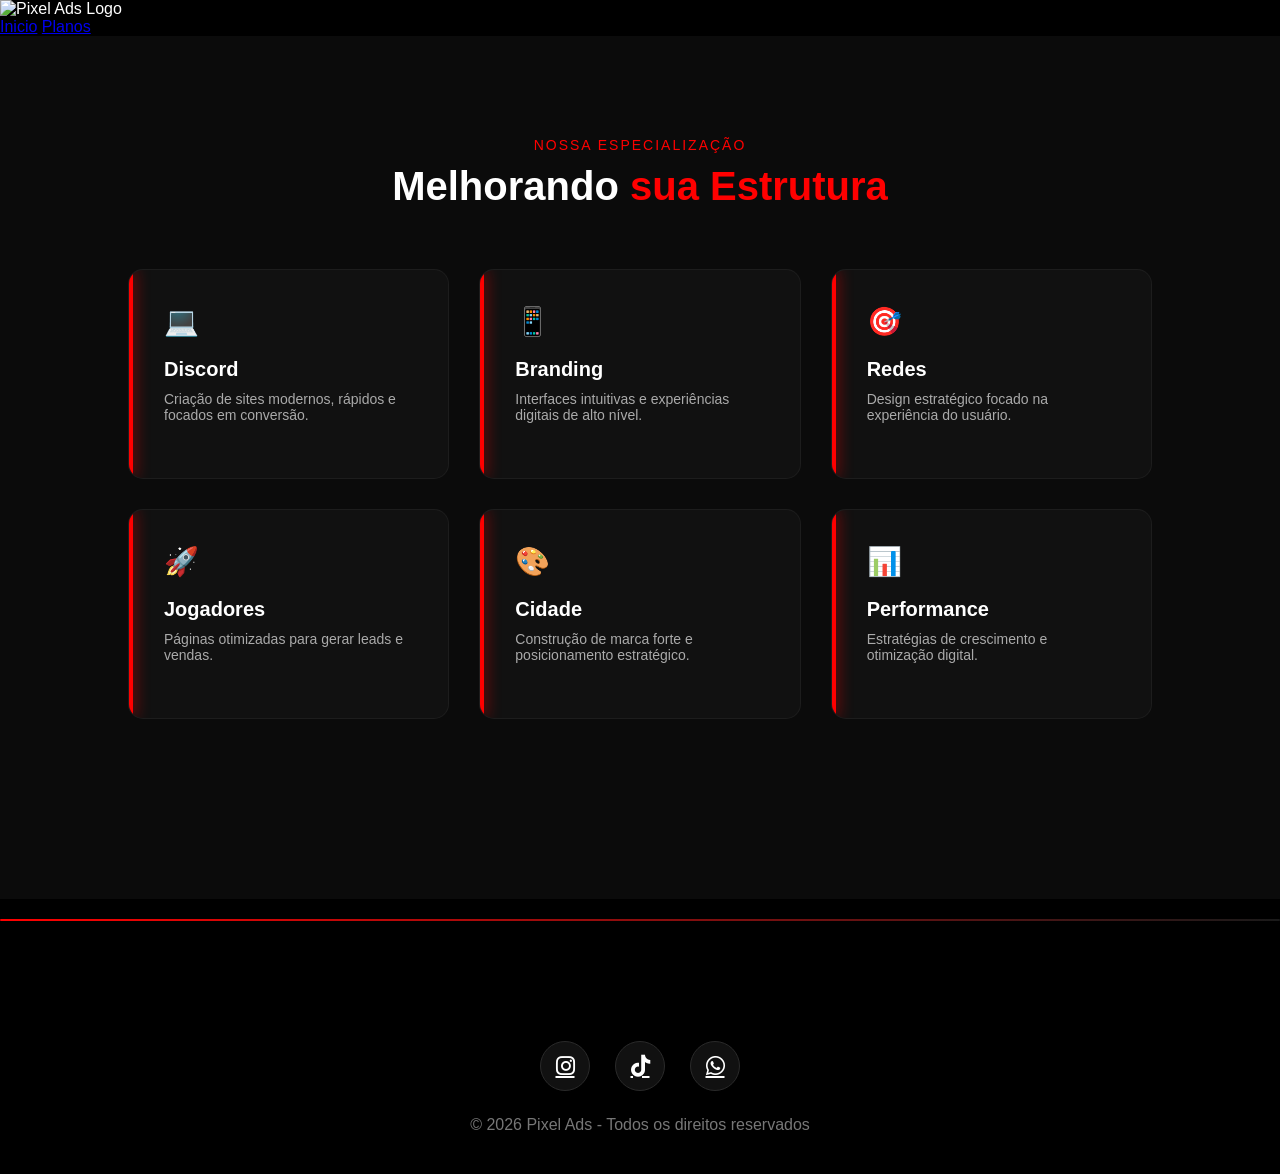
==== estrutura.html @ 41aa0699 "Add files via upload" ====
<!DOCTYPE html>
<html lang="pt-br">
<head>
<meta charset="UTF-8">
<meta name="viewport" content="width=device-width, initial-scale=1.0">
<title>Termos de Uso - Pixel Ads</title>

<link rel="icon" href="assets/icon.png" type="image/png">
<link rel="stylesheet" href="css/style.css">
<link rel="shortcut icon" href="assets/icon.png" type="image/png">
<link rel="stylesheet" href="https://cdnjs.cloudflare.com/ajax/libs/font-awesome/6.5.0/css/all.min.css">

<style>
*{margin:0;padding:0;box-sizing:border-box;font-family:'Montserrat',sans-serif;}
body{background:#000000;color:#fff;overflow-x:hidden;}


/* FOOTER */
footer{
padding:40px;
text-align:center;
background:#000;
color:#777;
margin-top:60px;
}

.footer-social{
margin-bottom:25px;
}

.footer-social h3{
color:#fff;
margin-bottom:20px;
}

.social-icons{
display:flex;
justify-content:center;
gap:25px;
margin-bottom:20px;
}

.social-icons a{
width:50px;
height:50px;
display:flex;
align-items:center;
justify-content:center;
background:#111;
border-radius:50%;
color:#fff;
font-size:22px;
transition:0.3s;
border:1px solid #2a2a2a;
}

.social-icons a:hover{
background:#ff0000;
transform:translateY(-6px);
box-shadow:0 10px 25px rgba(255,0,0,0.5);
}

@media(max-width:768px){
.terms-section{padding:120px 6% 60px 6%;}
}

.services {
  background: #0b0b0b;
  padding: 100px 10%;
  color: #fff;
  text-align: center;
}

.services-header .services-sub {
  color: #ff0000;
  font-size: 14px;
  letter-spacing: 2px;
  text-transform: uppercase;
}

.services-header h2 {
  font-size: 40px;
  margin-top: 10px;
  font-weight: 700;
}

.services-header h2 span {
  color: #ff0000;
}

.services-grid {
  display: grid;
  grid-template-columns: repeat(auto-fit, minmax(280px, 1fr));
  gap: 30px;
  margin-top: 60px;
}

.service-card {
  background: #111;
  padding: 35px;
  border-radius: 15px;
  text-align: left;
  position: relative;
  transition: 0.4s ease;
  border: 1px solid rgba(255,255,255,0.05);
  overflow: hidden;
}

.service-card::before {
  content: "";
  position: absolute;
  left: 0;
  top: 0;
  width: 4px;
  height: 100%;
  background: #ff0000;
  box-shadow: 0 0 15px #ff0000;
}

.service-card:hover {
  transform: translateY(-8px);
  box-shadow: 0 10px 50px rgba(255, 255, 255, 0.062);
}

.service-card .icon {
  font-size: 28px;
  margin-bottom: 20px;
  color: #ff0000;
}

.service-card h3 {
  font-size: 20px;
  margin-bottom: 10px;
}

.service-card p {
  font-size: 14px;
  color: #aaa;
  margin-bottom: 20px;
}

.services-footer {
  margin-top: 80px;
}

.services-footer h2 {
  font-size: 36px;
  font-weight: 700;
}

.services-footer span {
  color: #ff0000;
}

</style>
</head>

<header>
<div class="logo">
<img src="assets/logo.png" alt="Pixel Ads Logo">
</div>
<nav>
<a href="https://weslleybns.github.io/pixelads">Inicio</a>
<a href="planos.html">Planos</a>
</nav>
</header>

<section class="services">
  <div class="services-header">
    <span class="services-sub">Nossa especialização</span>
    <h2>Melhorando <span>sua Estrutura</span></h2>
  </div>

  <div class="services-grid">

    <div class="service-card">
      <div class="icon">💻</div>
      <h3>Discord</h3>
      <p>Criação de sites modernos, rápidos e focados em conversão.</p>
    </div>

    <div class="service-card">
      <div class="icon">📱</div>
      <h3>Branding</h3>
      <p>Interfaces intuitivas e experiências digitais de alto nível.</p>
    </div>

    <div class="service-card">
      <div class="icon">🎯</div>
      <h3>Redes</h3>
      <p>Design estratégico focado na experiência do usuário.</p>
    </div>

    <div class="service-card">
      <div class="icon">🚀</div>
      <h3>Jogadores</h3>
      <p>Páginas otimizadas para gerar leads e vendas.</p>
    </div>

    <div class="service-card">
      <div class="icon">🎨</div>
      <h3>Cidade</h3>
      <p>Construção de marca forte e posicionamento estratégico.</p>
    </div>

    <div class="service-card">
      <div class="icon">📊</div>
      <h3>Performance</h3>
      <p>Estratégias de crescimento e otimização digital.</p>
    </div>

  </div> 

  <div class="services-footer"> 
    <h2><span></span></h2> <!-- SEM TEXTO -->
  </div>
</section>

<hr style="border: none; height: 2px; background: linear-gradient(to right, #ff0000, #ffffff1a); margin: 20px 0; border-radius: 2px;">

<footer>
<div class="footer-social">
<h3></h3>
<div class="social-icons">
<a href="https://instagram.com/pixeladsgg"><i class="fab fa-instagram"></i></a>
<a href="https://tiktok.com/@pixeladsgg"><i class="fab fa-tiktok"></i></a>
<a href="https://wa.me/5511955793218"><i class="fab fa-whatsapp"></i></a>
</div>
</div>
© 2026 Pixel Ads - Todos os direitos reservados
</footer>

</body>
</html>
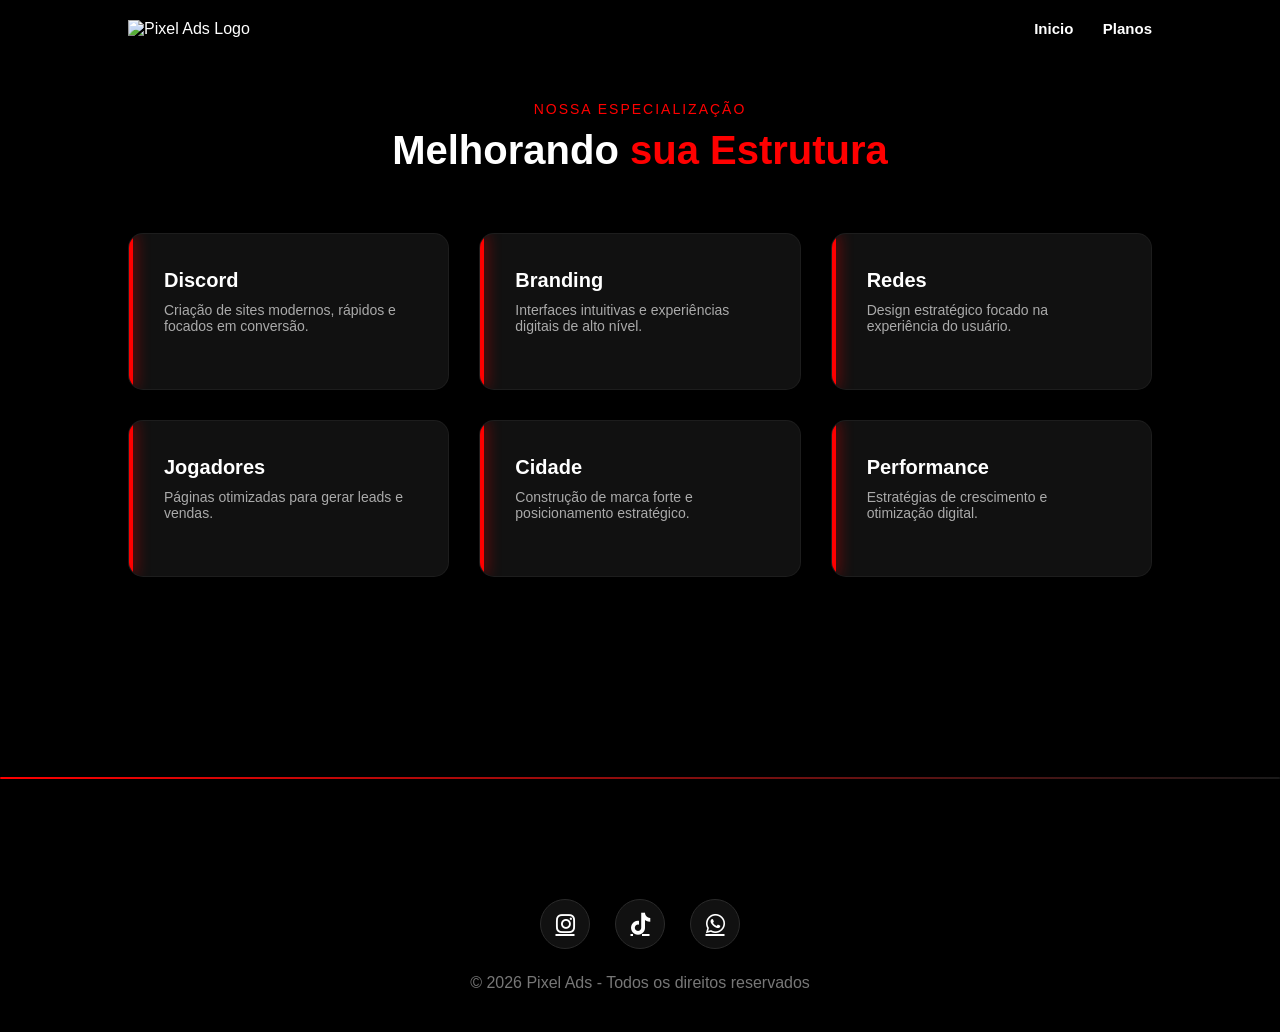
==== commit 7a280724: "Update estrutura.html" ====
--- a/estrutura.html
+++ b/estrutura.html
@@ -63,7 +63,7 @@
 @media(max-width:768px){
 .terms-section{padding:120px 6% 60px 6%;}
 }
-
+/* TEXTO & CARDS */
 .services {
   background: #0b0b0b;
   padding: 100px 10%;
@@ -174,37 +174,31 @@
   <div class="services-grid">
 
     <div class="service-card">
-      <div class="icon">💻</div>
       <h3>Discord</h3>
       <p>Criação de sites modernos, rápidos e focados em conversão.</p>
     </div>
 
     <div class="service-card">
-      <div class="icon">📱</div>
       <h3>Branding</h3>
       <p>Interfaces intuitivas e experiências digitais de alto nível.</p>
     </div>
 
     <div class="service-card">
-      <div class="icon">🎯</div>
       <h3>Redes</h3>
       <p>Design estratégico focado na experiência do usuário.</p>
     </div>
 
     <div class="service-card">
-      <div class="icon">🚀</div>
       <h3>Jogadores</h3>
       <p>Páginas otimizadas para gerar leads e vendas.</p>
     </div>
 
     <div class="service-card">
-      <div class="icon">🎨</div>
       <h3>Cidade</h3>
       <p>Construção de marca forte e posicionamento estratégico.</p>
     </div>
 
     <div class="service-card">
-      <div class="icon">📊</div>
       <h3>Performance</h3>
       <p>Estratégias de crescimento e otimização digital.</p>
     </div>
@@ -231,4 +225,4 @@
 </footer>
 
 </body>
-</html>+</html>
--- a/css/style.css
+++ b/css/style.css
@@ -0,0 +1,752 @@
+:root{
+  --primary:#ff0000;
+  --dark:#000;
+  --text:#fff;
+  --gray:#ccc;
+}
+
+*{
+margin:0;
+padding:0;
+box-sizing:border-box;
+font-family:'Montserrat',sans-serif;
+}
+
+body{
+background:#000;
+color:#fff;
+overflow-x:hidden;
+}
+
+/* CABEÇALHO */
+header{
+padding:20px 10%;
+display:flex;
+justify-content:space-between;
+align-items:center;
+position:fixed;
+width:100%;
+top:0;
+z-index:1000;
+background:#000;
+backdrop-filter:blur(6px);
+}
+
+.logo img{
+height:45px;
+transition:0.3s;
+}
+
+.logo img:hover{
+transform:scale(1.05);
+}
+
+nav a{
+color:#fff;
+text-decoration:none;
+margin-left:25px;
+font-weight:600;
+position:relative;
+padding-bottom:6px;
+font-size:15px;
+}
+
+nav a::after{
+content:"";
+position:absolute;
+left:0;
+bottom:0;
+width:0;
+height:3px;
+background:#ff0000;
+transition:0.3s;
+border-radius:3px;
+}
+
+nav a:hover::after{
+width:100%;
+}
+
+/* HERO */
+.hero{
+min-height:50vh;
+display:flex;
+flex-direction:column;
+justify-content:center;
+align-items:center;
+text-align:center;
+padding:20px;
+margin-top:80px;
+}
+
+.hero h2{
+font-size:42px;
+margin-bottom:20px;
+}
+
+.hero p{
+max-width:600px;
+margin-bottom:30px;
+color:#ccc;
+}
+
+.btn{
+padding:16px 35px;
+background:#ff0000;
+border:none;
+color:#fff;
+font-weight:700;
+cursor:pointer;
+border-radius:50px;
+transition:0.3s;
+box-shadow:0 0 15px rgba(255,0,0,0.4);
+
+text-decoration: none;
+display: inline-block; 
+}
+
+.btn:hover{
+transform:scale(1.08);
+box-shadow:0 0 20px rgba(255,0,0,0.9);
+}
+
+/* PLANOS */
+.pricing{
+background:#000;
+padding:100px 5%;
+}
+
+.pricing-container{
+display:flex;
+gap:40px;
+justify-content:center;
+flex-wrap:wrap;
+}
+
+.pricing-card{
+background:#fff;
+width:320px;
+padding:30px;
+border-radius:16px;
+position:relative;
+transition:0.3s;
+box-shadow:0 10px 30px rgba(0,0,0,0.15);
+}
+
+.pricing-card:hover{
+transform:translateY(-10px);
+box-shadow:0 20px 40px rgba(0,0,0,0.25);
+}
+
+.badge{
+position:absolute;
+top:-12px;
+right:20px;
+background:#ff0000;
+color:#fff;
+padding:6px 12px;
+font-size:12px;
+border-radius:20px;
+font-weight:bold;
+}
+
+.price{
+font-size:15px;
+font-weight:bold;
+color:#111;
+margin-bottom:10px;
+}
+
+.pricing-card h3{
+font-size:22px;
+font-weight:700;
+color:#111;
+margin:10px 0;
+}
+
+.desc{
+font-size:14px;
+color:#666;
+margin-bottom:20px;
+}
+
+.pricing-card ul{
+list-style:none;
+margin-bottom:25px;
+}
+
+.pricing-card ul li{
+margin-bottom:10px;
+font-size:14px;
+color:#111;
+position:relative;
+padding-left:25px;
+}
+
+.pricing-card ul li::before{
+content:"✔";
+position:absolute;
+left:0;
+color:#ff0000;
+font-weight:bold;
+}
+
+.pricing-card button{
+width:100%;
+background:#ff0000;
+color:#fff;
+border:none;
+padding:14px;
+border-radius:8px;
+font-weight:bold;
+cursor:pointer;
+transition:0.3s;
+}
+
+.pricing-card button:hover{
+opacity:0.9;
+}
+
+/* FEEDBACK */
+.section{
+padding:100px 10%;
+text-align:center;
+}
+
+.section h2{
+font-size:32px;
+margin-bottom:30px;
+}
+
+.feedback-wrapper{
+display:flex;
+justify-content:center;
+gap:50px;
+flex-wrap:wrap;
+margin-top:60px;
+}
+
+.feedback-section{
+position:relative;
+width:300px;
+height:210px;
+overflow:hidden;
+}
+
+.testimonial-card{
+position:absolute;
+width:100%;
+background:#111;
+border:1px solid #2a2a2a;
+border-radius:16px;
+padding:20px;
+opacity:0;
+transform:translateY(20px);
+transition:0.5s;
+}
+
+.testimonial-card.active{
+opacity:1;
+transform:translateY(0);
+}
+
+.stars{
+color:#facc15;
+margin-bottom:10px;
+}
+
+.testimonial-card p{
+color:#ccc;
+font-style:italic;
+margin-bottom:15px;
+}
+
+.testimonial-footer{
+display:flex;
+justify-content:space-between;
+align-items:center;
+}
+
+.user-info p:first-child{
+font-weight:600;
+}
+
+.user-info p:last-child{
+color:#777;
+font-size:0.8rem;
+}
+
+.quote{
+background:#ff0000;
+padding:10px;
+border-radius:100%;
+display:flex;
+align-items:center;
+justify-content:center;
+box-shadow:0 0 10px rgba(255,0,0,0.9);
+}
+
+/* FAQ */
+.faq-container{
+max-width:760px;
+margin:60px auto 0;
+}
+
+.faq-item{
+background:#1e1e1e;
+border-radius:16px;
+margin-bottom:16px;
+border:1px solid #2a2a2a;
+overflow:hidden;
+}
+
+.faq-question{
+width:100%;
+background:none;
+border:none;
+color:#fff;
+text-align:left;
+padding:22px;
+font-size:1rem;
+font-weight:600;
+cursor:pointer;
+display:flex;
+justify-content:space-between;
+align-items:center;
+}
+
+.faq-question span{
+transition:0.3s;
+}
+
+.faq-item.active .faq-question span{
+transform:rotate(45deg);
+}
+
+.faq-answer{
+max-height:0;
+overflow:hidden;
+opacity:0;
+padding:0 22px;
+background:#151515;
+color:#ccc;
+transition:0.4s;
+}
+
+.faq-item.active .faq-answer{
+padding:18px 22px;
+max-height:400px;
+opacity:1;
+}
+
+/* FOOTER */
+footer{
+padding:40px;
+text-align:center;
+background:#000;
+color:#777;
+margin-top:60px;
+}
+
+.footer-social{
+margin-bottom:25px;
+}
+
+.footer-social h3{
+color:#fff;
+margin-bottom:20px;
+}
+
+.social-icons{
+display:flex;
+justify-content:center;
+gap:25px;
+margin-bottom:20px;
+}
+
+.social-icons a{
+width:50px;
+height:50px;
+display:flex;
+align-items:center;
+justify-content:center;
+background:#111;
+border-radius:50%;
+color:#fff;
+font-size:22px;
+transition:0.3s;
+border:1px solid #2a2a2a;
+}
+
+.social-icons a:hover{
+background:#ff0000;
+transform:translateY(-6px);
+box-shadow:0 10px 25px rgba(255,0,0,0.5);
+}
+
+@media(max-width:768px){
+.hero h2{font-size:28px;}
+.pricing-container{flex-direction:column;align-items:center;}
+.feedback-wrapper{flex-direction:column;align-items:center;}
+}
+
+html{
+scroll-behavior:smooth;
+}
+
+header.scrolled{
+background:#000;
+box-shadow:0 5px 20px rgba(0,0,0,0.5);
+}
+
+/* ===== INSIGHTS SECTION ===== */
+
+.insights{
+    padding:80px 8%;
+    background:#000;
+    color:#fff;
+}
+
+.insights-header h2{
+    font-size:42px;
+    margin-bottom:15px;
+}
+
+.insights-header span{
+    color:#ff0000;
+}
+
+.insights-header p{
+    max-width:600px;
+    color:#aaa;
+    margin-bottom:50px;
+}
+
+/* GRID */
+
+.insights-cards{
+    display:grid;
+    grid-template-columns:repeat(auto-fit, minmax(280px, 1fr));
+    gap:30px;
+}
+
+/* CARD */
+
+.insight-card{
+    background:#191919;
+    border-radius:18px;
+    overflow:hidden;
+    transition:0.4s ease;
+}
+
+.insight-card:hover{
+    transform:translateY(-10px);
+    box-shadow:0 25px 50px rgba(0, 0, 0, 0)
+}
+
+/* IMAGE */
+
+.insight-img{
+    width:100%;
+    height:220px;
+    object-fit:cover;
+    display:block;
+    transition:1.0s ease;
+}
+
+.insight-card:hover .insight-img{
+    transform:scale(1.05);
+}
+
+/* CONTENT */
+
+.insight-content{
+    padding:25px;
+}
+
+.meta{
+    font-size:12px;
+    color:#aaa;
+    margin-bottom:10px;
+}
+
+.insight-content h3{
+    font-size:18px;
+    margin-bottom:15px;
+}
+
+.insight-content a{
+    display:inline-block;
+    padding:8px 18px;
+    background:#fd1212;
+    border-radius:8px;
+    text-decoration:none;
+    font-size:15px;
+    color:#fff;
+    transition:0.3s;
+}
+
+.insight-content a:hover{
+    background:#ff0000;
+}
+
+/* SEÇÃO */
+.prova-social {
+  background: #000000;
+  height: 40vh;
+  display: flex;
+  align-items: center;
+  justify-content: center;
+}
+
+/* CONTAINER */
+.prova-social .container {
+  text-align: center;
+}
+
+/* TEXTO */
+.prova-social h2 {
+  font-size: 20px;
+  font-weight: 500;
+  color: #f1f1f1;
+  margin-bottom: 40px;
+  line-height: 1.2;
+}
+
+/* LOGOS */
+.logos {
+  display: flex;
+  justify-content: center;
+  align-items: center;
+}
+
+.logos img {
+  width: 70px;
+  height: 70px;
+  border-radius: 50%;
+  object-fit: cover;
+  border: 1px solid #000;
+  margin-left: -20px;
+  transition: 1.0s;
+}
+
+/* Remove margem da primeira */
+.logos img:first-child {
+  margin-left: 0;
+}
+
+/* Efeito hover opcional */
+.logos img:hover {
+  transform: scale(1.2);
+  z-index: 2;
+}
+
+/* ====== XP DASHBOARD ====== */
+
+.xp-dashboard {
+    max-width: 900px;
+    margin: 0 auto;
+    padding: 120px 20px;
+}
+
+.xp-logo {
+    text-align: center;
+    margin-bottom: 80px;
+}
+
+.xp-logo h1 {
+    font-size: 80px;
+    font-weight: 700;
+    letter-spacing: 2px;
+}
+
+.xp-logo span {
+    font-weight: 600;
+    color: #ccc;
+}
+
+.xp-metric {
+    margin-bottom: 60px;
+}
+
+.xp-header {
+    display: flex;
+    justify-content: space-between;
+    align-items: center;
+    margin-bottom: 15px;
+}
+
+.xp-header h2 {
+    font-size: 20px;
+    font-weight: 400;
+}
+
+.xp-header span {
+    font-size: 20px;
+    font-weight: 600;
+}
+
+.xp-bar {
+    width: 100%;
+    height: 12px;
+    background: #666;
+    border-radius: 10px;
+    overflow: hidden;
+}
+
+.xp-progress {
+    height: 100%;
+    background: linear-gradient(90deg, #ff0000, #ff0000);
+    border-radius: 10px;
+    transition: width 1s ease-in-out;
+}
+
+
+/* === FUNIL === */
+.aida-section{
+  padding:120px 10%;
+  background:#000000;
+  text-align:center;
+}
+
+.aida-title{
+  font-size:20px;
+  margin-bottom:20px;
+  color: #fff;;
+  font-weight:700;
+}
+
+.funil-container{
+  display:flex;
+  flex-direction:column;
+  align-items:center;
+  gap:25px;
+}
+
+/* BASE */
+.funil{
+  display:flex;
+  align-items:center;
+  justify-content:center;
+  color:#fff;
+  font-weight:700;
+  border-radius:100px;
+  box-shadow:0 20px 40px rgba(0,0,0,0.2);
+  transition:0.4s;
+  letter-spacing:2px;
+}
+
+/* TAMANHOS */
+.etapa1{
+  width:520px;
+  height:60px;
+  background:linear-gradient(90deg,#570000,#FF0000);
+}
+
+.etapa2{
+  width:420px;
+  height:55px;
+  background:linear-gradient(90deg,#570000,#FF0000);
+}
+
+.etapa3{
+  width:320px;
+  height:50px;
+  background:linear-gradient(90deg,#570000,#FF0000);
+}
+
+.etapa4{
+  width:220px;
+  height:40px;
+  background:linear-gradient(90deg,#570000,#FF0000);
+}
+
+/* HOVER */
+.funil:hover{
+  transform:scale(1.06);
+}
+
+/* RESPONSIVO */
+@media(max-width:768px){
+  .etapa1{width:100%;}
+  .etapa2{width:80%;}
+  .etapa3{width:60%;}
+  .etapa4{width:40%;}
+}
+/* === VIDEO === */
+.bg-video{
+  position: fixed;
+  top: 0;
+  left: 0;
+  width: 100%;
+  height: 100%;
+  object-fit: cover;
+  z-index: -1;
+}
+/* === REMOVER TODO BACKGROUND DO INDEX=== */
+header,
+section,
+.container,
+.card {
+  background: transparent !important;
+}
+
+/* PARCEIROS */
+.parceiros {
+  padding: 120px 10%;
+  background: #0a0a0a;
+  text-align: center;
+}
+
+.parceiros-header {
+  max-width: 700px;
+  margin: 0 auto 80px;
+}
+
+.parceiros-sub {
+  display: inline-block;
+  font-size: 14px;
+  letter-spacing: 3px;
+  text-transform: uppercase;
+  opacity: 0.6;
+  margin-bottom: 15px;
+}
+
+.parceiros p {
+  opacity: 0.6;
+  line-height: 1.6;
+}
+
+.parceiros-grid {
+  display: grid;
+  grid-template-columns: repeat(auto-fit, minmax(180px, 1fr));
+  gap: 40px;
+  align-items: center;
+}
+
+.parceiro-card {
+  padding: 40px;
+  border-radius: 20px;
+  background: rgba(255,255,255,0.03);
+  backdrop-filter: blur(8px);
+  transition: 0.4s ease;
+}
+
+.parceiro-card img {
+  max-width: 120px;
+  filter: grayscale(100%);
+  opacity: 0.7;
+  transition: 0.4s ease;
+}
+
+.parceiro-card:hover {
+  background: rgba(255,255,255,0.08);
+  transform: translateY(-8px);
+}
+
+.parceiro-card:hover img {
+  filter: grayscale(0%);
+  opacity: 1;
+  transform: scale(1.05);
+}
+
